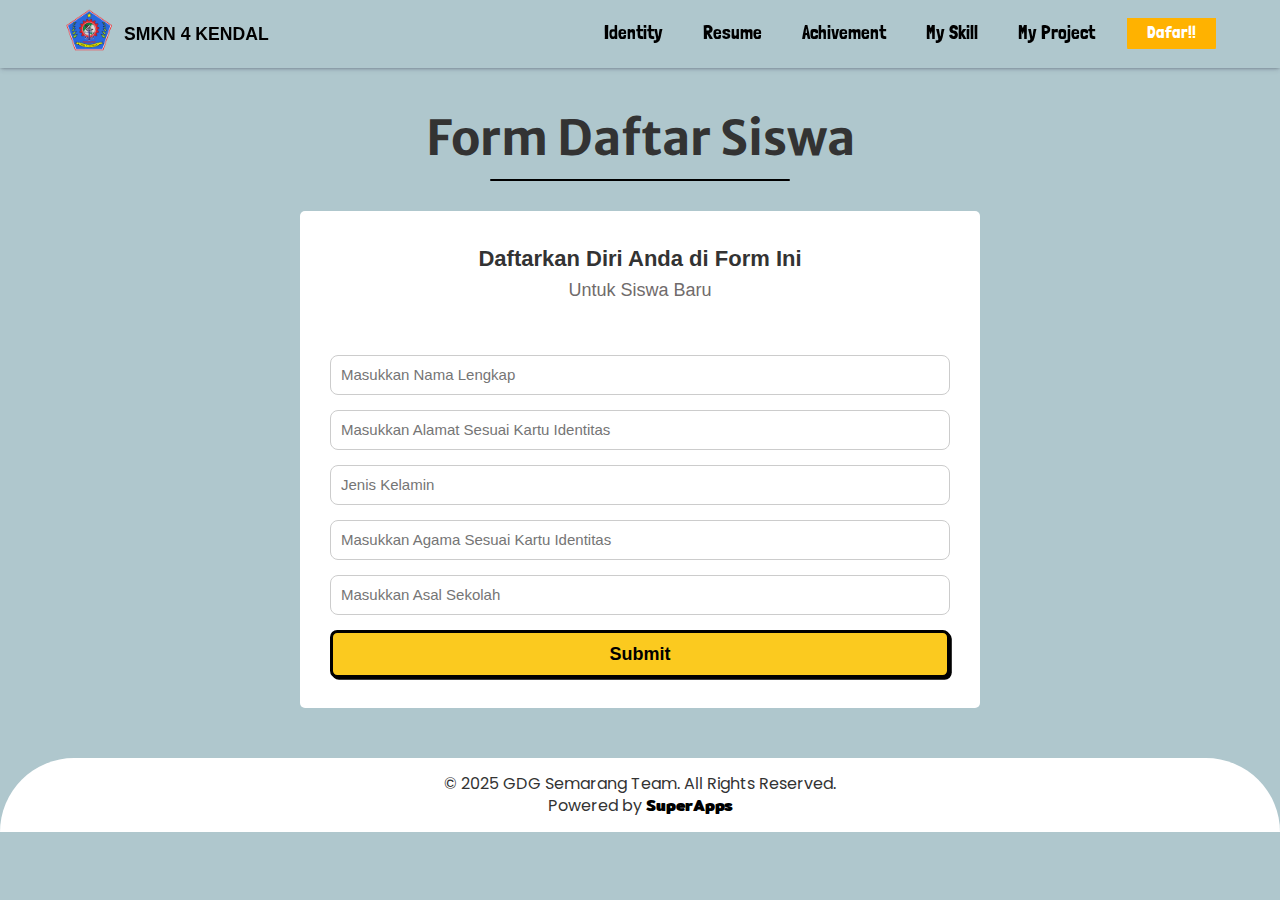
==== daftar.html @ e0f9ccb5 "First Commit (Upload File and Asset)" ====
<!DOCTYPE html>
<html lang="en">
<head>
    <meta charset="UTF-8">
    <meta name="viewport" content="width=device-width, initial-scale=1.0">
    <title>Form Daftar</title>

    <!--Link To Daftar CSS-->
    <link rel="stylesheet" href="asset/css/daftar.css">

    <!--Link To Default CSS-->
    <link rel="stylesheet" href="asset/css/style.css">

    <!--Link To Icon Favicon-->
    <link rel="shortcut icon" href="asset/image/logo/logo skanipret.png" type="image/x-icon">


</head>
<body>


    <nav>
        <div class="logo">
          <a href="#home"><img src="asset/image/logo/logo skanipret.png" alt="logo" /></a>
          <a href="#home" style="text-decoration: none;"><h1>SMKN 4 KENDAL</h1></a>
        </div>
        <ul>
          <li>
            <a class="scroll-page" href="#">Identity</a>
          </li>
          <li>
            <a class="scroll-page" href="#gallery">Resume</a>
          </li>
          <li>
            <a class="scroll-page" href="#Achivement">Achivement</a>
          </li>
          <li>
            <a class="scroll-page" href="#skill">My Skill</a>
          </li>
          <li>
            <a class="scroll-page" href="#Project">My Project</a>
          </li>
          <li>
            <a class="contact" href="daftar.html" target="_blank">Dafar!!</a>
          </li>
        </ul>
        <div class="hamburger">
          <span class="line"></span>
          <span class="line"></span>
          <span class="line"></span>
        </div>
      </nav>
      <div class="menubar">
        <ul>
          <li>
            <a class="scroll-page" href="#identity">Identity</a>
          </li>
          <li>
            <a class="scroll-page" href="#Resume">Resume</a>
          </li>
          <li>
            <a class="scroll-page" href="#Achivement">Achivement</a>
          </li>
          <li>
            <a class="scroll-page" href="#skill">My Skill</a>
          </li>
          <li>
            <a class="scroll-page" href="#Project">My Project</a>
          </li>
          <li>
            <a class="contact" href="contact.html" target="_blank">Daftar!!</a>
          </li>
        </ul>
      </div>

      
    <p class="head">Form Daftar Siswa</p>

    <section id="form">
    <div class="form">
<div class="login">
    <div class="hader">
      <span style="padding-top: px;">Daftarkan Diri Anda di Form Ini</span>
      <p>Untuk Siswa Baru</p>
    </div>
    <form action="index.php" method="POST">
      <input name="nama" type="text" placeholder="Masukkan Nama Lengkap" required>
      <input name="alamat" type="text" placeholder="Masukkan Alamat Sesuai Kartu Identitas" required>
      <input name="jenis_kelamin" type="text" placeholder="Jenis Kelamin" required>
      <input name="agama" type="text" placeholder="Masukkan Agama Sesuai Kartu Identitas" required>
      <input name="sekolah_asal" type="text" placeholder="Masukkan Asal Sekolah" required>
      <button type="submit">Submit</button>
    </form>
  </div>
</div>
</section>

<footer>
  <p>
    &copy; 2025 GDG Semarang Team. All Rights Reserved.<br />
    Powered by <a class="credits" href="https://superappsporto.vercel.app/" target="_blank">SuperApps</a>
  </p>
</footer>
</body>
</html>
---- asset/css/daftar.css ----
@import url('https://fonts.googleapis.com/css2?family=Merriweather+Sans:ital,wght@0,300..800;1,300..800&display=swap');

* {
    margin: 0;
    padding: 0;
}



.head {
    text-align: center;
    padding-top: 100px;
    font-size: 3rem;
    font-family: "Merriweather Sans";
    font-weight: bold;
}
.head::after {
  content: "";
  display: block;
  width: 300px;
  height: 2px;
  border-radius: 5px;
  background-color: #000;
  margin: 2px auto;
  margin-bottom: 10px;
}

.form {
    display: flex;
    justify-content: center; /* Pusatkan secara horizontal */
    align-items: center;
    padding: 20px;
}

.login {
    justify-content: center;
    width: 680px;
    background-color: #ffffff;
    border-radius: 5px;
  }
  .hader {
    text-align: center;
    font-size: 22px;
    font-weight: 700;
    margin-top: 30px;
  }

  .hader p {
    text-align: center;
    font-size: 18px;
    font-weight: 400;
    color: #706b6b;
  }
  form {
    display: flex;
    flex-direction: column;
    gap: 15px;
    margin-top: 20px;
    padding: 30px;
  }
  form input {
    height: 40px;
    outline: none;
    border: 1px solid #cccccc;
    padding: 10px;
    font-size: 15px;
    border-radius: 8px;
  }
  form input[type="button"] {
    background-color: rgba(17, 17, 226, 0.562);
    color: #ffffff;
    font-size: 17px;
  }
  form span {
    text-align: center;
    font-size: 16px;
    padding-top: 10px;
    color: #706b6b;
  }
  form span a {
    text-decoration: none;
    color: rgba(36, 36, 207, 0.671);
    font-weight: 500;
  }
  /* From Uiverse.io by adamgiebl */ 
button {
  background: #fbca1f;
  font-family: inherit;
  padding: 0.6em 1.3em;
  font-weight: 900;
  font-size: 18px;
  border: 3px solid black;
  border-radius: 0.4em;
  box-shadow: 0.1em 0.1em;
  cursor: pointer;
}

button:hover {
  transform: translate(-0.05em, -0.05em);
  box-shadow: 0.15em 0.15em;
}

button:active {
  transform: translate(0.05em, 0.05em);
  box-shadow: 0.05em 0.05em;
}
---- asset/css/style.css ----
@import url('https://fonts.googleapis.com/css2?family=Londrina+Solid:wght@100;300;400;900&display=swap');

@import url('https://fonts.googleapis.com/css2?family=Bowlby+One+SC&display=swap');

@import url('https://fonts.googleapis.com/css2?family=Francois+One&display=swap');

@import url('https://fonts.googleapis.com/css2?family=Rubik:ital,wght@0,300..900;1,300..900&display=swap');

@import url('https://fonts.googleapis.com/css2?family=Braah+One&display=swap');

@import url('https://fonts.googleapis.com/css2?family=Rethink+Sans:ital,wght@0,400..800;1,400..800&display=swap');

@import url('https://fonts.googleapis.com/css2?family=Poppins:ital,wght@0,100;0,200;0,300;0,400;0,500;0,600;0,700;0,800;0,900;1,100;1,200;1,300;1,400;1,500;1,600;1,700;1,800;1,900&display=swap');

@import url('https://fonts.googleapis.com/css2?family=Mitr:wght@200;300;400;500;600;700&display=swap');
* {
    margin: 0;
    padding: 0;
    box-sizing: border-box;
    font-family: Arial, sans-serif;
    scroll-behavior: smooth;
    overflow-x: hidden;
}

body {
    background-color: #afc7cd ;
    color: #333;
    line-height: 1.6;
    overflow-x: hidden;
}


nav {
    background-color: transparent    ;
    padding: 5px 5%;
    display: flex;
    justify-content: space-between;
    align-items: center;
    box-shadow: rgba(50, 50, 93, 0.25) 0px 2px 5px -1px,
      rgba(0, 0, 0, 0.3) 0px 1px 3px -1px;
    z-index: 1;
    position: fixed;
    width: 100%;
  
  }
  
  .navbar-scrolled {
    background: white;
    box-shadow: 0px 4px 10px rgba(0, 0, 0, 0.1);
    padding: 10px 20px;
}
  nav .logo {
    display: flex;
    align-items: center;
  }
  nav .logo img {
    height: 50px;
    width: auto;
    margin-right: 10px;
  }
  nav .logo h1 {
    font-size: 1.1rem;
    background: #000;
    -webkit-background-clip: text;
    background-clip: text;
    -webkit-text-fill-color: transparent;
  }
  
  nav ul {
    list-style: none;
    display: flex;
  }
  nav ul li {
    margin-left: 1.5rem;
  }
  nav ul li a {
    text-decoration: none;
    color: #000;
    font-size: 1.2rem;
    font-weight: 400;
    padding: 4px 8px;
    border-radius: 5px;
    font-family: "Londrina Solid";
  }
  
  nav ul li a:hover {
    background-color: #f5f5f5;
    text-decoration: underline;
    text-underline-offset: 5px;
  }
  
  .hamburger {
    display: none;
    cursor: pointer;
  }
  
  .hamburger .line {
    width: 25px;
    height: 1px;
    background-color: #1f1f1f;
    display: block;
    margin: 7px auto;
    transition: all 0.3s ease-in-out;
  }
  .hamburger-active {
    transition: all 0.3s ease-in-out;
    transition-delay: 0.6s;
    transform: rotate(45deg);
  }
  
  .hamburger-active .line:nth-child(2) {
    width: 0px;
  }
  
  .hamburger-active .line:nth-child(1),
  .hamburger-active .line:nth-child(3) {
    transition-delay: 0.3s;
  }
  
  .hamburger-active .line:nth-child(1) {
    transform: translateY(12px);
  }
  
  .hamburger-active .line:nth-child(3) {
    transform: translateY(-5px) rotate(90deg);
  }
  
  .menubar {
    position: absolute;
    top: 0;
    left: -60%;
    display: flex;
    justify-content: center;
    align-items: flex-start;
    width: 60%;
    height: 100vh;
    padding: 20% 0;
    background: rgba(255, 255, 255);
    transition: all 0.5s ease-in;
    z-index: 2;
    position: fixed;
  }
  .active {
    left: 0;
    box-shadow: rgba(149, 157, 165, 0.2) 0px 8px 24px;
  }
  
  .menubar ul {
    padding: 0;
    list-style: none;
  }
  .menubar ul li {
    margin-bottom: 32px;
  }
  
  .menubar ul li a {
    text-decoration: none;
    color: #000;
    font-size: 1.6rem;
    font-weight: 400;
    padding: 5px 10px;
    border-radius: 5px;
    font-family: "Londrina Solid";
    
  }
  
  .menubar ul li a:hover {
    background-color: #f5f5f5;
    text-decoration: underline;
    text-underline-offset: 3px;
    color: #000;
  }
  
  .contact { 
    background-color: #FFB200;
    color: white;
    padding: 10px 20px;
    text-decoration: none;
    border-radius: 5px;
    font-size: 18px;
    transition: background-color 0.3s;
    text-decoration: none;
    font-family: "Londrina Solid";
  }
  
  .contact:hover {
    background-color: #EB5B00;
    color: white;
    text-decoration: none;
  }
  
  .contact:active {
  background-color: #FFEB00;
  }
  
  @media screen and (max-width: 790px) {
    .hamburger {
      display: block;
    }
    nav ul {
      display: none;
    }
  }


  /*================HOME CSS===============*/
  #home {
    width: 100%;
  }
  .home {
    max-width: 100%;
    height: 660px;
    background-size: cover;
    background-position: center;
    background-repeat: no-repeat;
  }
  .content {
    padding-top: 14rem;
  }
.judul {
    text-align: center;
    font-size: 40px;
    color: #fff;
    font-weight: bold;
    font-family: "Bowlby One SC";
    letter-spacing: 4px;
  }
.sub-judul {
    color: #fff;
    font-size: 25px;
    text-align: center;
    justify-content: center;
    font-family: "Francois One";
  }
.sub-judul::after {
  content: "";
  display: block;
  width: 500px;
  height: 2px;
  border-radius: 5px;
  background-color: #fff;
  margin: 2px auto;
  margin-bottom: 10px;
}

.arrow-icon {
  text-align: center;
  margin-top: 100px;
  font-size: 3rem;
}


.arrow-icon p {
  font-size: 20px;
  color: #fff;

  text-decoration: none;
  font-family: "Rubik";
  font-weight: 500;
}

.arrow-icon a {
  color: #fff;
  text-decoration: none;
}



  /*CSS SECTION SEJARAH*/
  .tagline-sejarah {
    color: #fff;
    font-size: 3.6rem;
    text-align: center;
    padding-top: 5rem;
    font-weight: bold;
    font-family: "Braah One";
  }
  .tagline-sejarah::after{
    content: "";
    display: block;
    width: 200px;
    height: 2px;
    background-color: #fff;
    margin: 2px auto;
    margin-bottom: 10px;
  }
  .container-sejarah {
    display: flex;
    margin: 20px;
  }
  .container-sejarah img {
    border-radius: 20px;
  }
  .container-sejarah p {
    max-width: 70%;
    margin-left: 20px;
    font-weight: 500;
    font-family: "Rethink Sans";
  }
  .container-sejarah span {
    font-weight: bold;
  }

  .container-sejarah2 {
    display: flex;
    margin: 20px;
    flex-direction: row-reverse;
  }
  .container-sejarah2 img {
  height: 450px;
  width: auto;
  border-radius: 20px;
}

.container-sejarah2 p {
  max-width: 70%;
    margin-left: 20px;
    font-family: "Rethink Sans";
    font-weight: 500;
}

.container-sejarah2 span{
  font-weight: bold;
}

@media screen and (max-width: 790px) {
  .sub-judul {
    letter-spacing: 2px;
  }
  .sub-judul::after {
    width: 200px;
  }
}




/*CSS SECTION SEJARAH*/
#berita {
  padding-top: 4rem;
}

.content-berita h1 {
  color: #fff;
  margin-top: 80px;
  text-align: center;
  font-weight: bold;
  font-size: 3.6rem;
  font-family: "Braah One";
}

.content-berita h1::after {
  content: "";
    display: block;
    width: 200px;
    height: 2px;
    background-color: #fff;
    margin: 2px auto;
    margin-bottom: 10px;
}

.container-berita {
  display: flex;
  gap: 20px;
  justify-content: center;
  flex-wrap: wrap;
  padding-top: 2rem;
}
.card {
  margin: 10px;
  background: white;
  border-radius: 10px;
  overflow: hidden;
  width: 300px;
  box-shadow: 0 4px 6px rgba(0, 0, 0, 0.1);
  transition: transform 0.5s ease-in-out, box-shadow 0.5s ease-in-out ;
}
.card:hover {
  transform: scale(1.1);
  box-shadow: 10px 10px 10px rgba(0, 0, 0, 0.3); /* X, Y, Blur, Spread, Warna */
}
.card img {
  width: 300px;
  height: 300px;
  justify-content: center;
  object-fit: contain;
}
.card-content {
  padding: 15px;
}
.card h3 {
  font-size: 18px;
  margin-bottom: 10px;
}
.card p {
  color: gray;
  font-size: 14px;
}
.tag {
  position: absolute;
  background: #444;
  color: white;
  font-size: 12px;
  padding: 5px 10px;
  border-radius: 5px;
  top: 10px;
  right: 10px;
}



/*CSS  SECTION PRESTASI*/
#prestasi {
  padding-top: 4rem;
}
.prestasi h1 {
  padding: 20px;
  font-size: 3.6rem;
  text-align: center;
  color: #fff;
  font-family: "Braah One";
}
.prestasi h1::after{
  content: "";
    display: block;
    width: 100px;
    height: 2px;
    background-color: #fff;
    margin: 2px auto;
    margin-bottom: 10px;
}

.container-prestasi {
  display: flex;
  overflow-x: auto;
  gap: 20px;
  margin: 30px;
}

.container-prestasi .card-prestasi {
  min-width: max-content;
  min-height: max-content;
  justify-content: center;
  display: flex;
  
}

.card-prestasi img {
  width: 300px;
  height: 300px;
  justify-content: center;
  object-fit: contain;
  border-radius: 10px;
}

.container-prestasi::-webkit-scrollbar {
  width: 0;
}

.container-prestasi::-webkit-scrollbar-thumb {
  background-color: grey;
  border-radius: 10px;
}

/*CSS SECTION GALLERY*/
#gallery {
  padding-top: 4rem;
}
.gallery h1 {
  text-align: center;
  font-size: 3.6rem;
  padding: 20px;
  font-family: "Braah One";
  color: #fff;
}
.gallery h1::after {
  content: "";
    display: block;
    width: 200px;
    height: 2px;
    background-color: #fff;
    margin: 2px auto;
    margin-bottom: 10px;  
}
.container-gallery {
  display: flex;
  justify-content: center;
  flex-wrap: wrap;
  gap: 20px;
  margin: 10px
;
}

.container-gallery img {
  justify-content: center;
  height: 400px;
  width: 400px;
  border-radius: 10px;
  object-fit: cover;
  box-shadow: 10px 10px 20px rgba(0, 0, 0, 0.4);
  transition: box-shadow 0.5s linear, transform 0.5s linear;
}

.container-gallery img:hover {
  box-shadow: 10px 10px 20px rgba(0, 0, 0, 0.1);
  transform: scale(1.05);
}
  
/*CSS FOOTER*/
footer {
  margin-top: 30px;
  background-color: white;
  padding: 15px;
  text-align: center;
  font-size: 1rem;
  border-radius: 100px 100px 0px 0px;
}
footer p {
  font-family: "Poppins";
  line-height: 22px;
  transition: transform 0.3s ease-in-out;
}

footer a {
  color: #000;
  font-family: 'Mitr';
  text-decoration: none;
  font-weight: bold;
  transition: color 0.3s ease-in-out;
}

footer a:hover {
  color: #205781;
}

@media screen and (max-width: 768px) {
  .home {
    background-size: cover;
  }
  .judul {
    font-size: 20px;
  }
  .sub-judul {
    font-size: 15px;
  }
  .container-sejarah {
    display: flex;
    flex-direction: column;
  }
  .container-sejarah p {
    margin-top: 20px;
    max-width: 90%;
    text-align: justify;
    font-family: "Rethink Sans";
  }
  .container-sejarah img {
    height: 300px;
    width: auto;
  }
  .container-sejarah2 {
    display: flex;
    flex-direction: column;
  }
  .container-sejarah2 p {
    margin-top: 20px;
    max-width: 90%;
    text-align: justify;
  }
  .container-sejarah2 img {
    height: 350px;
    justify-content: center;
  }
  .tagline-sejarah {
    font-size: 3rem;
  }
  .content-berita h1 {
    font-size: 3rem;
  }
  .prestasi h1 {
  font-size: 3.2rem;
  }
  .gallery h1 {
    font-size: 3rem;
  }
  .container-gallery img {
    height: 330px;
    width: 330px;
  }
  footer {
    border-radius: 50px 50px 0px 0px;
  }
}
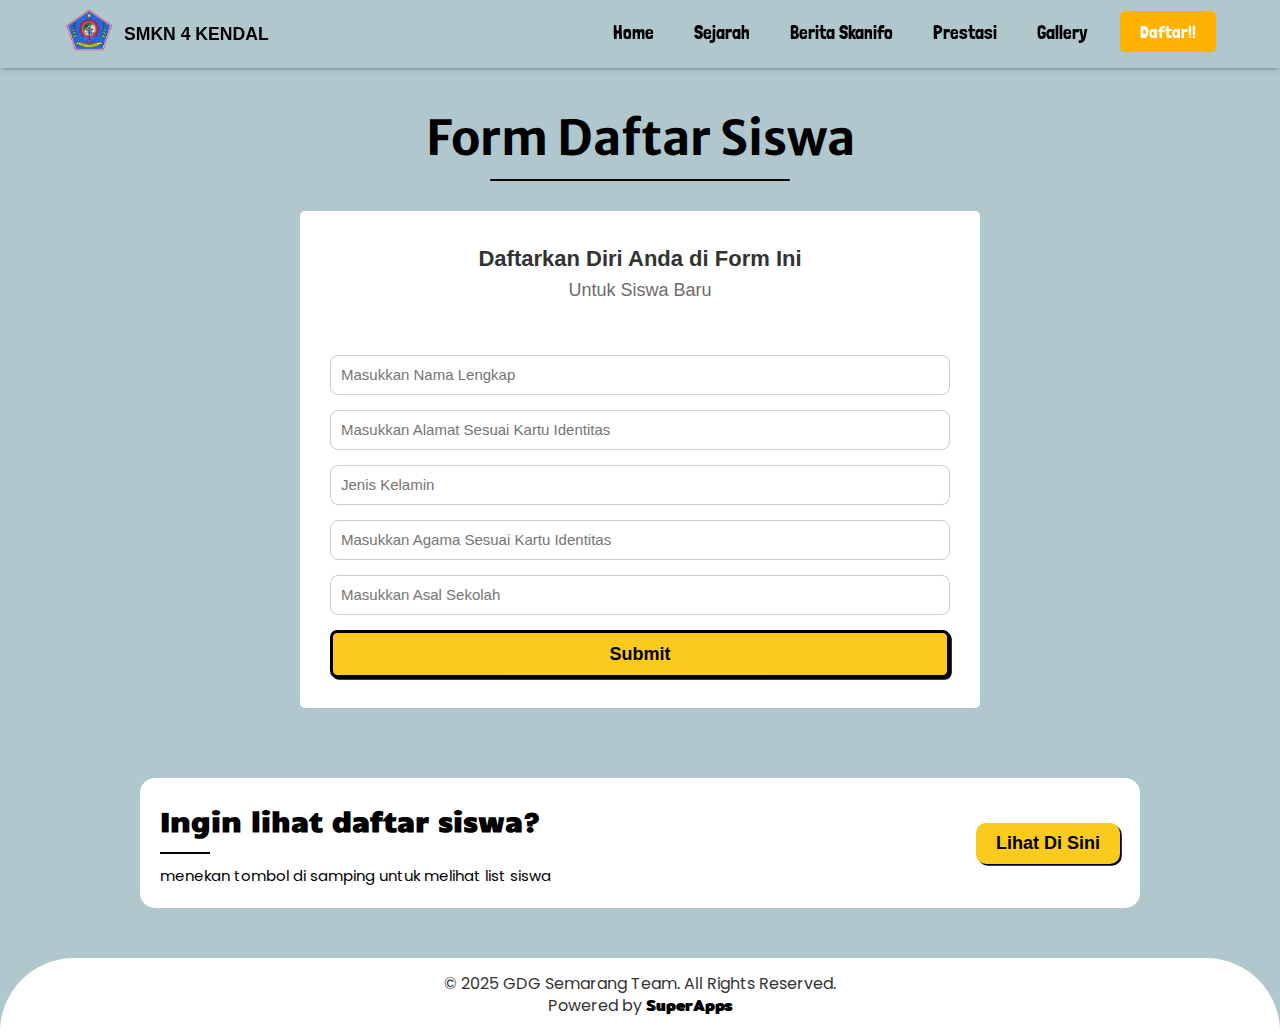
==== commit 44429c4d: "update function dan tambahan animasi" ====
--- a/daftar.html
+++ b/daftar.html
@@ -3,13 +3,13 @@
 <head>
     <meta charset="UTF-8">
     <meta name="viewport" content="width=device-width, initial-scale=1.0">
-    <title>Form Daftar</title>
+    <title>SMKN 4 Kendal | Form Daftar</title>
+
+    <!--Link To Default CSS-->
+    <link rel="stylesheet" href="asset\css\style.css">
 
     <!--Link To Daftar CSS-->
-    <link rel="stylesheet" href="asset/css/daftar.css">
-
-    <!--Link To Default CSS-->
-    <link rel="stylesheet" href="asset/css/style.css">
+    <link rel="stylesheet" href="asset\css\daftar.css">
 
     <!--Link To Icon Favicon-->
     <link rel="shortcut icon" href="asset/image/logo/logo skanipret.png" type="image/x-icon">
@@ -18,30 +18,31 @@
 </head>
 <body>
 
-
+    <!-- NAVBAR START -->
     <nav>
         <div class="logo">
           <a href="#home"><img src="asset/image/logo/logo skanipret.png" alt="logo" /></a>
           <a href="#home" style="text-decoration: none;"><h1>SMKN 4 KENDAL</h1></a>
         </div>
         <ul>
+          
           <li>
-            <a class="scroll-page" href="#">Identity</a>
+            <a class="scroll-page" href="index.html#home">Home</a>
           </li>
           <li>
-            <a class="scroll-page" href="#gallery">Resume</a>
+            <a class="scroll-page" href="index.html#sejarah">Sejarah</a>
           </li>
           <li>
-            <a class="scroll-page" href="#Achivement">Achivement</a>
+            <a class="scroll-page" href="index.html#berita">Berita Skanifo</a>
           </li>
           <li>
-            <a class="scroll-page" href="#skill">My Skill</a>
+            <a class="scroll-page" href="index.html#prestasi">Prestasi</a>
           </li>
           <li>
-            <a class="scroll-page" href="#Project">My Project</a>
+            <a class="scroll-page" href="index.html#gallery">Gallery</a>
           </li>
           <li>
-            <a class="contact" href="daftar.html" target="_blank">Dafar!!</a>
+            <a class="contact" href="daftar.html">Daftar!!</a>
           </li>
         </ul>
         <div class="hamburger">
@@ -52,30 +53,33 @@
       </nav>
       <div class="menubar">
         <ul>
+          
           <li>
-            <a class="scroll-page" href="#identity">Identity</a>
+            <a class="scroll-page" href="index.html#home">Home</a>
           </li>
           <li>
-            <a class="scroll-page" href="#Resume">Resume</a>
+            <a class="scroll-page" href="index.html#sejarah">Sejarah</a>
           </li>
           <li>
-            <a class="scroll-page" href="#Achivement">Achivement</a>
+            <a class="scroll-page" href="index.html#berita">Berita Skanifo</a>
           </li>
           <li>
-            <a class="scroll-page" href="#skill">My Skill</a>
+            <a class="scroll-page" href="index.html#prestasi">Prestasi</a>
           </li>
           <li>
-            <a class="scroll-page" href="#Project">My Project</a>
+            <a class="scroll-page" href="index.html#gallery">Gallery</a>
           </li>
           <li>
-            <a class="contact" href="contact.html" target="_blank">Daftar!!</a>
+            <a class="contact" href="daftar.html">Daftar!!</a>
           </li>
         </ul>
       </div>
+      <!-- NAVBAR ENDS -->
 
-      
-    <p class="head">Form Daftar Siswa</p>
+      <!-- HEADLINE / TAGLINE -->
+      <p class="head">Form Daftar Siswa</p>
 
+      <!-- Section FORM -->
     <section id="form">
     <div class="form">
 <div class="login">
@@ -83,7 +87,7 @@
       <span style="padding-top: px;">Daftarkan Diri Anda di Form Ini</span>
       <p>Untuk Siswa Baru</p>
     </div>
-    <form action="index.php" method="POST">
+    <form action="function\index.php" method="POST">
       <input name="nama" type="text" placeholder="Masukkan Nama Lengkap" required>
       <input name="alamat" type="text" placeholder="Masukkan Alamat Sesuai Kartu Identitas" required>
       <input name="jenis_kelamin" type="text" placeholder="Jenis Kelamin" required>
@@ -95,11 +99,32 @@
 </div>
 </section>
 
+
+<!-- Connect To Table list Siswa -->
+<div class="chat-dc">
+  <div class="chat-container">
+    <div class="chat-text">
+      <h2>Ingin lihat daftar siswa?</h2>
+      <hr />
+      <p>menekan tombol di samping untuk melihat list siswa</p>
+    </div>
+    <div class="chat-button">
+      <a href="list-siswa.php" target="_blank"><button onclick="redirectToDiscord()">Lihat Di Sini</button></a>
+    </div>
+  </div>
+</div>
+
+
+<!-- Footer -->
 <footer>
   <p>
     &copy; 2025 GDG Semarang Team. All Rights Reserved.<br />
     Powered by <a class="credits" href="https://superappsporto.vercel.app/" target="_blank">SuperApps</a>
   </p>
 </footer>
+
+
+<!-- Link To JavaScript -->
+<script src="asset\JavaScript\script.js"></script>
 </body>
 </html>